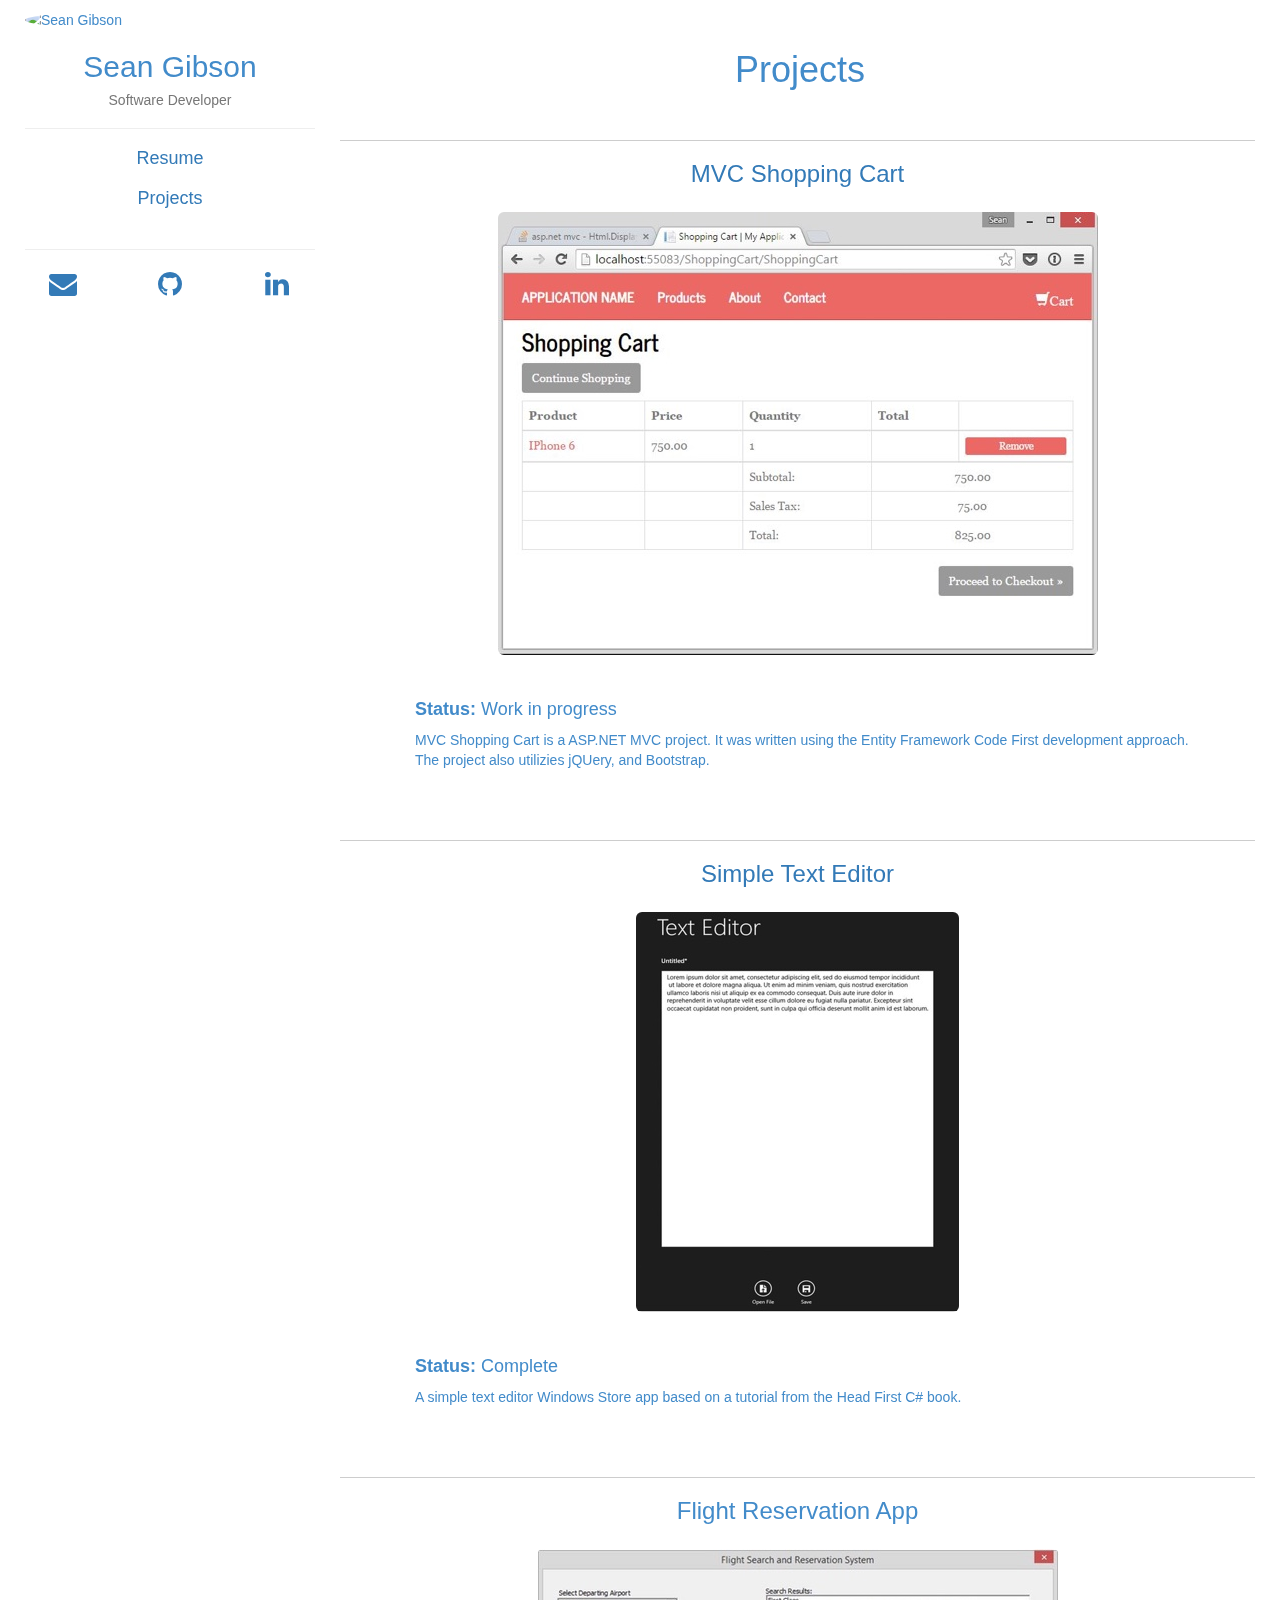
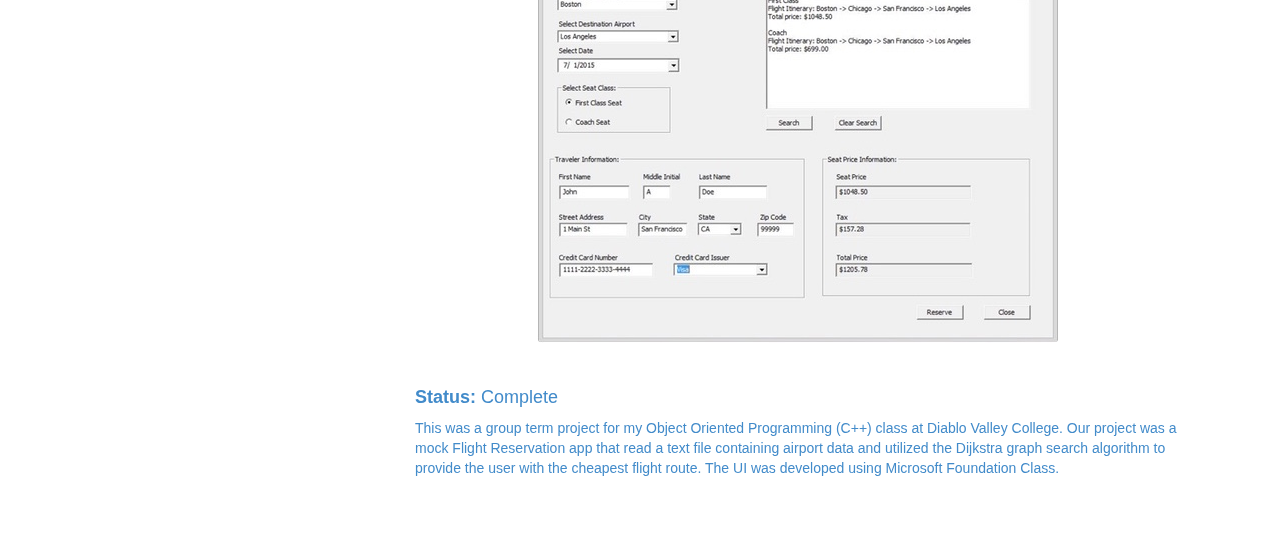
==== projects.html @ e19cd81a "init commit" ====
<!DOCTYPE html>
<html lang="en">
  <head>
    <meta charset="utf-8">
    <meta http-equiv="X-UA-Compatible" content="IE=edge">
    <meta name="viewport" content="width=device-width, initial-scale=1">
	<title>Sean Gibson | Projects</title>
	<link rel="stylesheet" href="https://maxcdn.bootstrapcdn.com/font-awesome/4.2.0/css/font-awesome.min.css">
	<link rel="stylesheet" href="https://maxcdn.bootstrapcdn.com/bootstrap/3.2.0/css/bootstrap.min.css">
	<link href="styles.css" rel="stylesheet">
	<script src="https://ajax.googleapis.com/ajax/libs/jquery/2.1.3/jquery.min.js"></script>
</head>
<body>
  <div class="container-fluid">
    <div class="row">
      <div class="col-md-3 col-sm-3 col-xs-12 affix" id="sidenav">
			<div class="profile-photo">
				<img class="img-circle center-block" src="https://en.gravatar.com/userimage/89011032/76f8d66630188f10dc478a59a2d390ef.jpg?size=200" alt="Sean Gibson">
			</div>
          <h2 class="text-center text-bolder">Sean Gibson</h2>
          <h5 class="text-center text-muted">Software Developer</h5>
          <hr>
          <div class="row sidenav-links-row">
      <div class="col-xs-6 col-sm-12 col-md-12">
				      <a href="index.html" class="sidenav-link"><h4 class="sidenav-link-text">Resume</h4></a>
			</div>
			<div class="col-xs-6 col-sm-12 col-md-12">
            	<a href="#" class="sidenav-link"><h4 class="sidenav-link-text">Projects</h4></a>
      </div>
			<!-- <div class="col-xs-4 col-sm-12 col-md-12">
            	<a href="#" class="sidenav-link"><h4 class="sidenav-link-text">About</h4></a>
			</div> -->
		 </div>
            <hr>
            <div class="row">
              <div class="col-xs-4 col-sm-4 col-md-4" id="fa-icon">
                <a href="mailto:seanandgibson@gmail.com"><i class="fa fa-envelope fa-2x icon"></i></a>
              </div>
              <div class="col-xs-4 col-sm-4 col-md-4" id="fa-icon">
                <a href="https://github.com/seanagibson"><i class="fa fa-github fa-2x icon"></i></a>
              </div>
              <div class="col-xs-4 col-sm-4 col-md-4" id="fa-icon">
                <a href="https://www.linkedin.com/in/seanagibson"><i class="fa fa-linkedin fa-2x icon"></i></a>
              </div>
            </div>
      </div>
      <div class="col-md-9 col-sm-9 col-xs-12 pull-right">
       <section class="projects-container">
         <div class="projects-title">
       	   <h1 class="text-center text-bolder">Projects</h1>
         </div>
		<div class="project-container">
			<a href="https://github.com/seanagibson/ShoppingCart-ASPMVC"><h3 class="text-center text-bolder">MVC Shopping Cart</h3></a>
			<div class="img-responsive">
        <a href="https://github.com/seanagibson/ShoppingCart-ASPMVC">
          <img class="img-rounded center-block" src="img/shopping-cart-img.jpg" alt="MVC Shopping Cart">
        </a>
      </div><!-- img-resonsive -->
			<div class="project-details">
				<h4><strong>Status:</strong> Work in progress</h4>
				<p>MVC Shopping Cart is a ASP.NET MVC project. It was written using the Entity Framework Code First development approach. The project also utilizies jQUery, and Bootstrap.</p>
			</div><!-- project details-->
		</div><!-- project-container-->
		<div class="project-container">
			<a href="https://github.com/seanagibson/TextEditor"><h3 class="text-center text-bolder">Simple Text Editor</h3></a>
			<div class="img-responsive">
        <a href="https://github.com/seanagibson/TextEditor">
          <img class="img-rounded center-block" src="img/text-editor-img.jpg" alt="Text Editor">
        </a>
			</div><!-- img-responsive -->
      <div class="project-details">
				<h4><strong>Status:</strong> Complete</h4>
				<p>A simple text editor Windows Store app based on a tutorial from the Head First C# book.</p>
			</div><!-- project details-->
		</div><!-- project-container-->
		<div class="project-container">
			<h3 class="text-center text-bolder">Flight Reservation App</h3>
			<div class="img-responsive">
        <img src="img/flightres.jpg" class="img-rounded center-block" alt="Flight Search">
			</div><!-- img-responsive -->
      <div class="project-details">
				<h4><strong>Status:</strong> Complete</h4>
				<p>This was a group term project for my Object Oriented Programming (C++) class at Diablo Valley College. Our project was a mock Flight Reservation app that read a text file containing airport data and utilized the Dijkstra graph search algorithm to provide the user with the cheapest flight route. The UI was developed using Microsoft Foundation Class.</p>
			</div><!-- project details-->
		</div><!-- project-container-->
       </section><!-- projects-container-->
    </div>
  </div>
</div>
</body>
</html>
---- styles.css ----
@media (max-width: 768px) {
    .affix {
        position: static;
    }
	.sidenav-links-row{
		text-align: center;
	}
}

body {
  background-color: #fff;
}

#sidenav{
	color: #428bca;
	margin: 10px;
}

.sidenav-link{
	text-decoration: none;
	text-align: center;
}

.sidenav-link-text{
	margin-top: 0px;
	margin-bottom: 20px;
}

#fa-icon{
	display: inline-block;
	text-align: center;
}

a:hover {
	text-decoration: none;
}

.background{
	font:'Slab';
  color: #428bca;
	padding-top: 100px;
	padding-left: 10px;
	padding-right: 10px;
}

.profile{
	padding: 10px 10px 10px 10px;
}

.profile-content{
	padding-top: 10px;
	padding-left: 15px;
}

.skills{
	padding: 10px 10px 10px 10px;
}

.programming-technologies{
	padding-top: 10px;
	padding-left: 15px;
}

.problem-solving{
	padding-top: 10px;
	padding-left: 15px;
}

.leadership{
	padding-top: 10px;
	padding-left: 15px;
}

.communication{
	padding-top: 10px;
	padding-left: 15px;
}

.education{
	padding: 10px 10px 10px 10px;
}

#education-title{
	padding-bottom: 10px;
}

#education-row{
	border-top: 1px solid #cdcdcd;
	padding-bottom: 15px;
	padding-left: 15px;
}

#education-content{
	border-right: 1px solid #cdcdcd;
}

.work-experience{
	padding: 10px 10px 10px 10px;
}

#work-title{
	padding-bottom: 10px;
}

#work-row{
	border-top: 1px solid #cdcdcd;
	padding-bottom: 15px;
	padding-left: 15px;
}

#work-content{
 	border-right: 1px solid #cdcdcd;
}

.projects-container{
  color: #428bca;
}

.projects-title{
  margin-top: 50px;
  margin-bottom: 50px;
}

.project-container{
  margin-top: 30px;
  margin-bottom: 50px;
  margin-right: 10px;
  margin-left: 5px;
  border-top: 1px solid #cdcdcd;
}

.project-details{
  padding: 10px 50px 10px 75px;
}

.img-responsive{
  margin-left: 50px;
  margin-right: 50px;
  margin-top: 25px;
  margin-bottom: 25px;
}
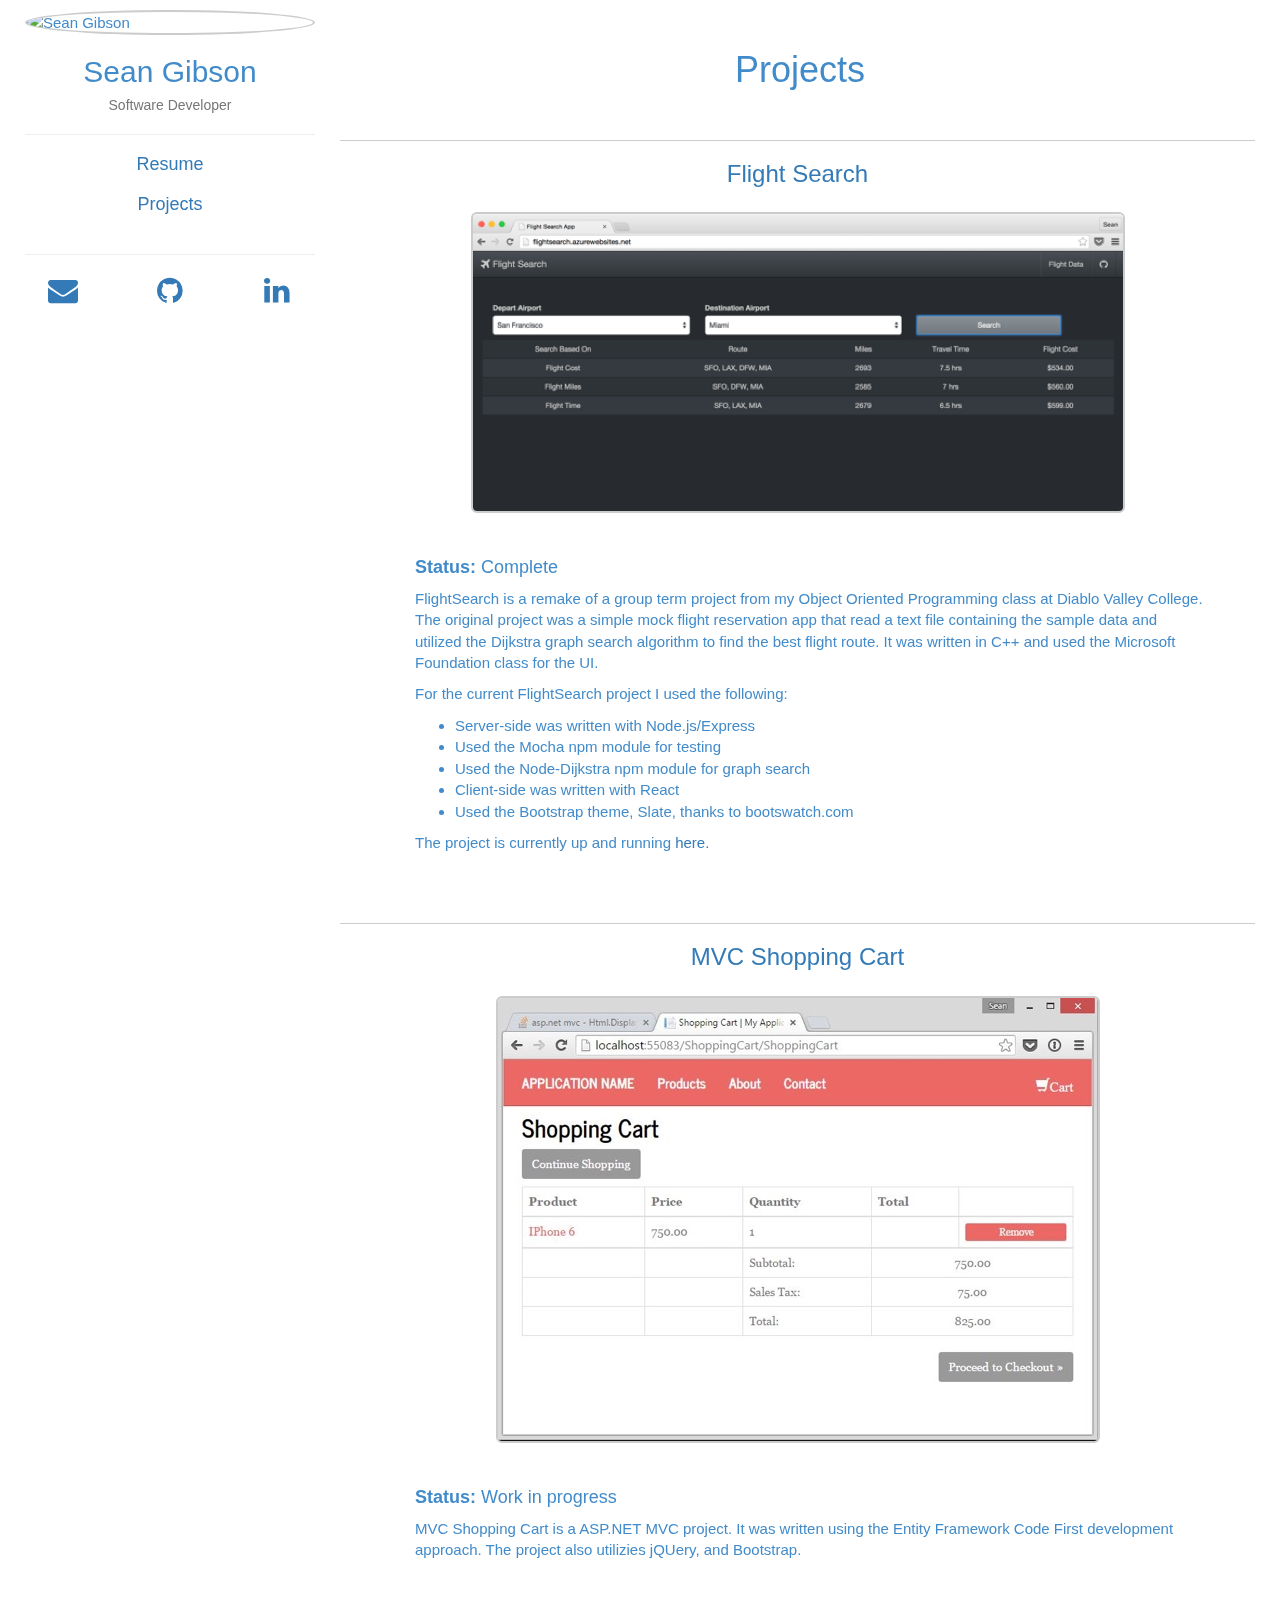
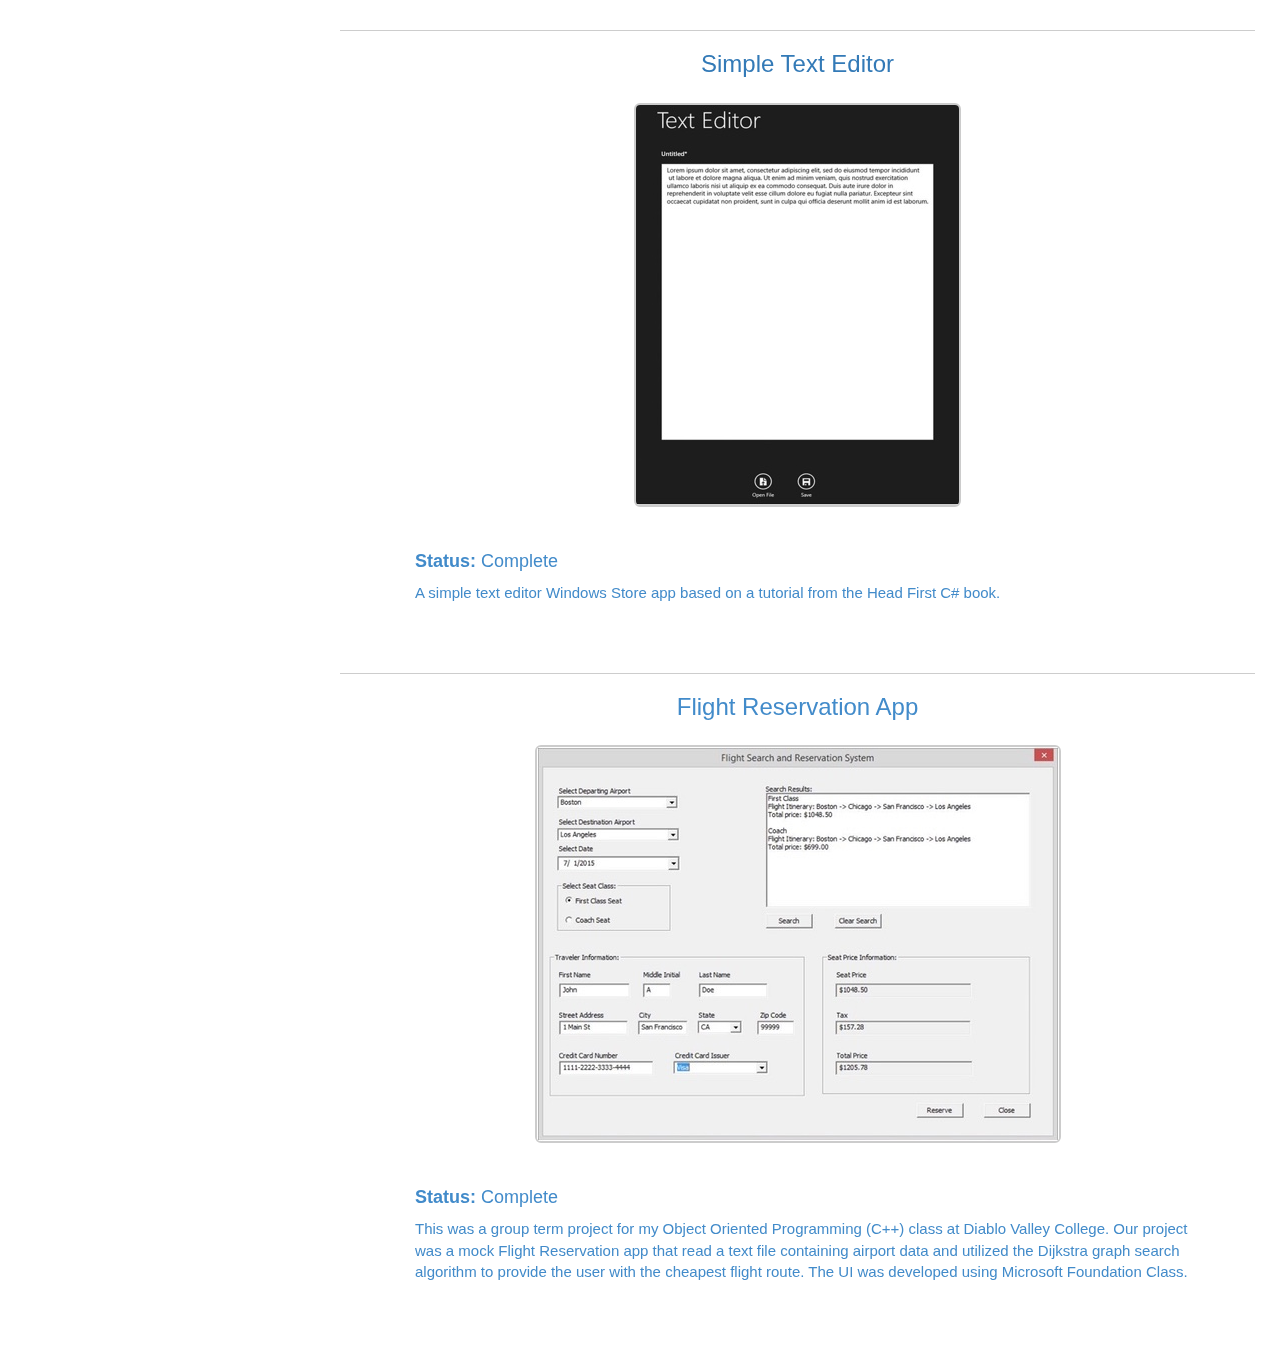
==== commit 1e0d9d30: "added flightSearch" ====
--- a/projects.html
+++ b/projects.html
@@ -49,18 +49,43 @@
          <div class="projects-title">
        	   <h1 class="text-center text-bolder">Projects</h1>
          </div>
-		<div class="project-container">
-			<a href="https://github.com/seanagibson/ShoppingCart-ASPMVC"><h3 class="text-center text-bolder">MVC Shopping Cart</h3></a>
-			<div class="img-responsive">
-        <a href="https://github.com/seanagibson/ShoppingCart-ASPMVC">
-          <img class="img-rounded center-block" src="img/shopping-cart-img.jpg" alt="MVC Shopping Cart">
-        </a>
-      </div><!-- img-resonsive -->
-			<div class="project-details">
-				<h4><strong>Status:</strong> Work in progress</h4>
-				<p>MVC Shopping Cart is a ASP.NET MVC project. It was written using the Entity Framework Code First development approach. The project also utilizies jQUery, and Bootstrap.</p>
-			</div><!-- project details-->
-		</div><!-- project-container-->
+      <div class="project-container">
+        <a href="https://github.com/seanagibson/flightSearch"><h3 class="text-center text-bolder">Flight Search</h3></a>
+        <div class="img-responsive">
+          <a href="https://github.com/seanagibson/flightSearch">
+            <img src="img/flightsearch.png" alt="Flight Search" class="img-rounded center-block" />
+          </a>
+        </div><!-- img-responsive -->
+        <div class="project-details">
+          <h4><strong>Status:</strong> Complete</h4>
+          <p>
+            FlightSearch is a remake of a group term project from my Object Oriented Programming class at Diablo Valley College. The original project was a simple mock flight reservation app that read a text file containing the sample data and utilized the Dijkstra graph search algorithm to find the best flight route. It was written in C++ and used the Microsoft Foundation class for the UI.
+          </p>
+          <p>
+            For the current FlightSearch project I used the following:
+            <ul>
+              <li>Server-side was written with Node.js/Express</li>
+              <li>Used the Mocha npm module for testing</li>
+              <li>Used the Node-Dijkstra npm module for graph search</li>
+              <li>Client-side was written with React</li>
+              <li>Used the Bootstrap theme, Slate, thanks to bootswatch.com</li>
+            </ul>
+            The project is currently up and running<a href="http://flightsearch.azurewebsites.net"> here.</a>
+          </p>
+        </div><!-- project-details -->
+      </div><!-- project-container -->
+		  <div class="project-container">
+			    <a href="https://github.com/seanagibson/ShoppingCart-ASPMVC"><h3 class="text-center text-bolder">MVC Shopping Cart</h3></a>
+			    <div class="img-responsive">
+            <a href="https://github.com/seanagibson/ShoppingCart-ASPMVC">
+            <img class="img-rounded center-block" src="img/shopping-cart-img.jpg" alt="MVC Shopping Cart">
+            </a>
+          </div><!-- img-resonsive -->
+			    <div class="project-details">
+				    <h4><strong>Status:</strong> Work in progress</h4>
+				    <p>MVC Shopping Cart is a ASP.NET MVC project. It was written using the Entity Framework Code First development approach. The project also utilizies jQUery, and Bootstrap.</p>
+			    </div><!-- project details-->
+		  </div><!-- project-container-->
 		<div class="project-container">
 			<a href="https://github.com/seanagibson/TextEditor"><h3 class="text-center text-bolder">Simple Text Editor</h3></a>
 			<div class="img-responsive">
--- a/styles.css
+++ b/styles.css
@@ -8,7 +8,7 @@
 }
 
 body {
-  background-color: #fff;
+  font-size: 1.5rem;
 }
 
 #sidenav{
@@ -45,6 +45,10 @@
 
 .profile{
 	padding: 10px 10px 10px 10px;
+}
+
+img{
+  border: 2px solid #ccc;
 }
 
 .profile-content{
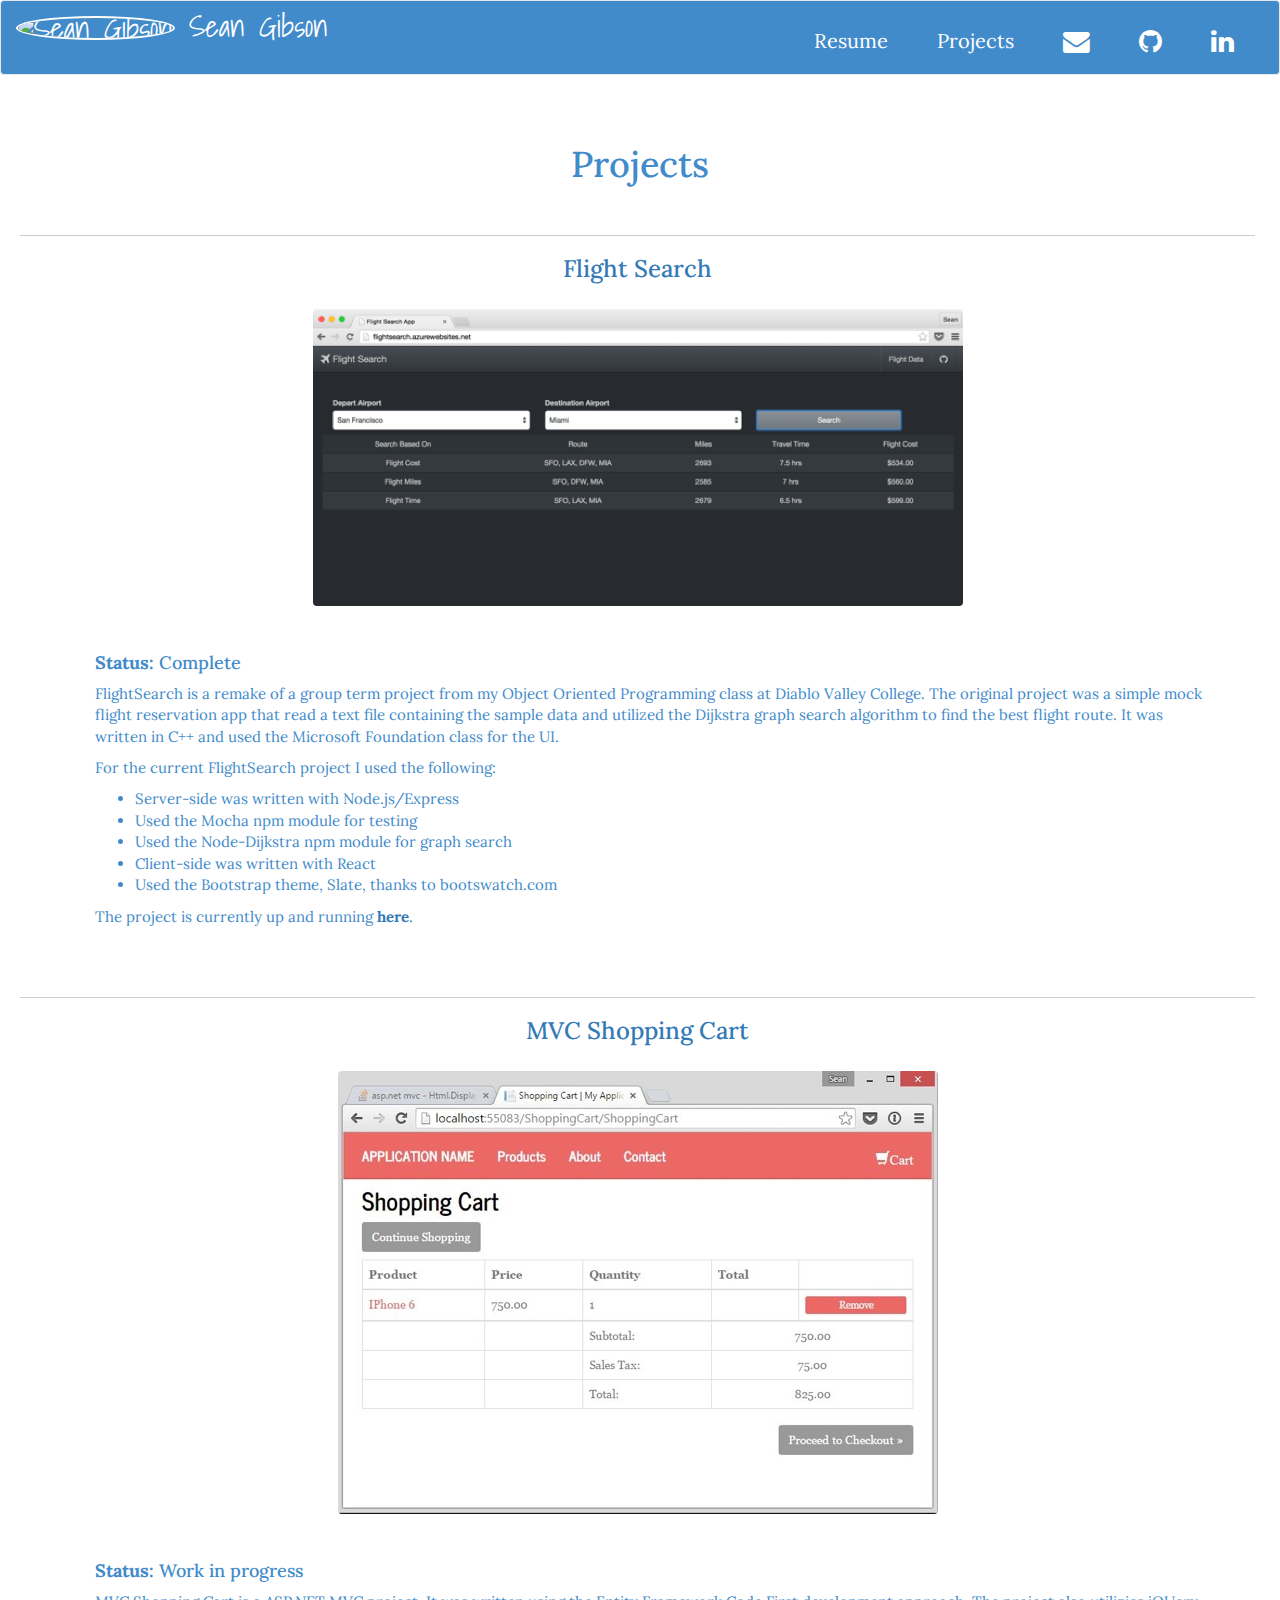
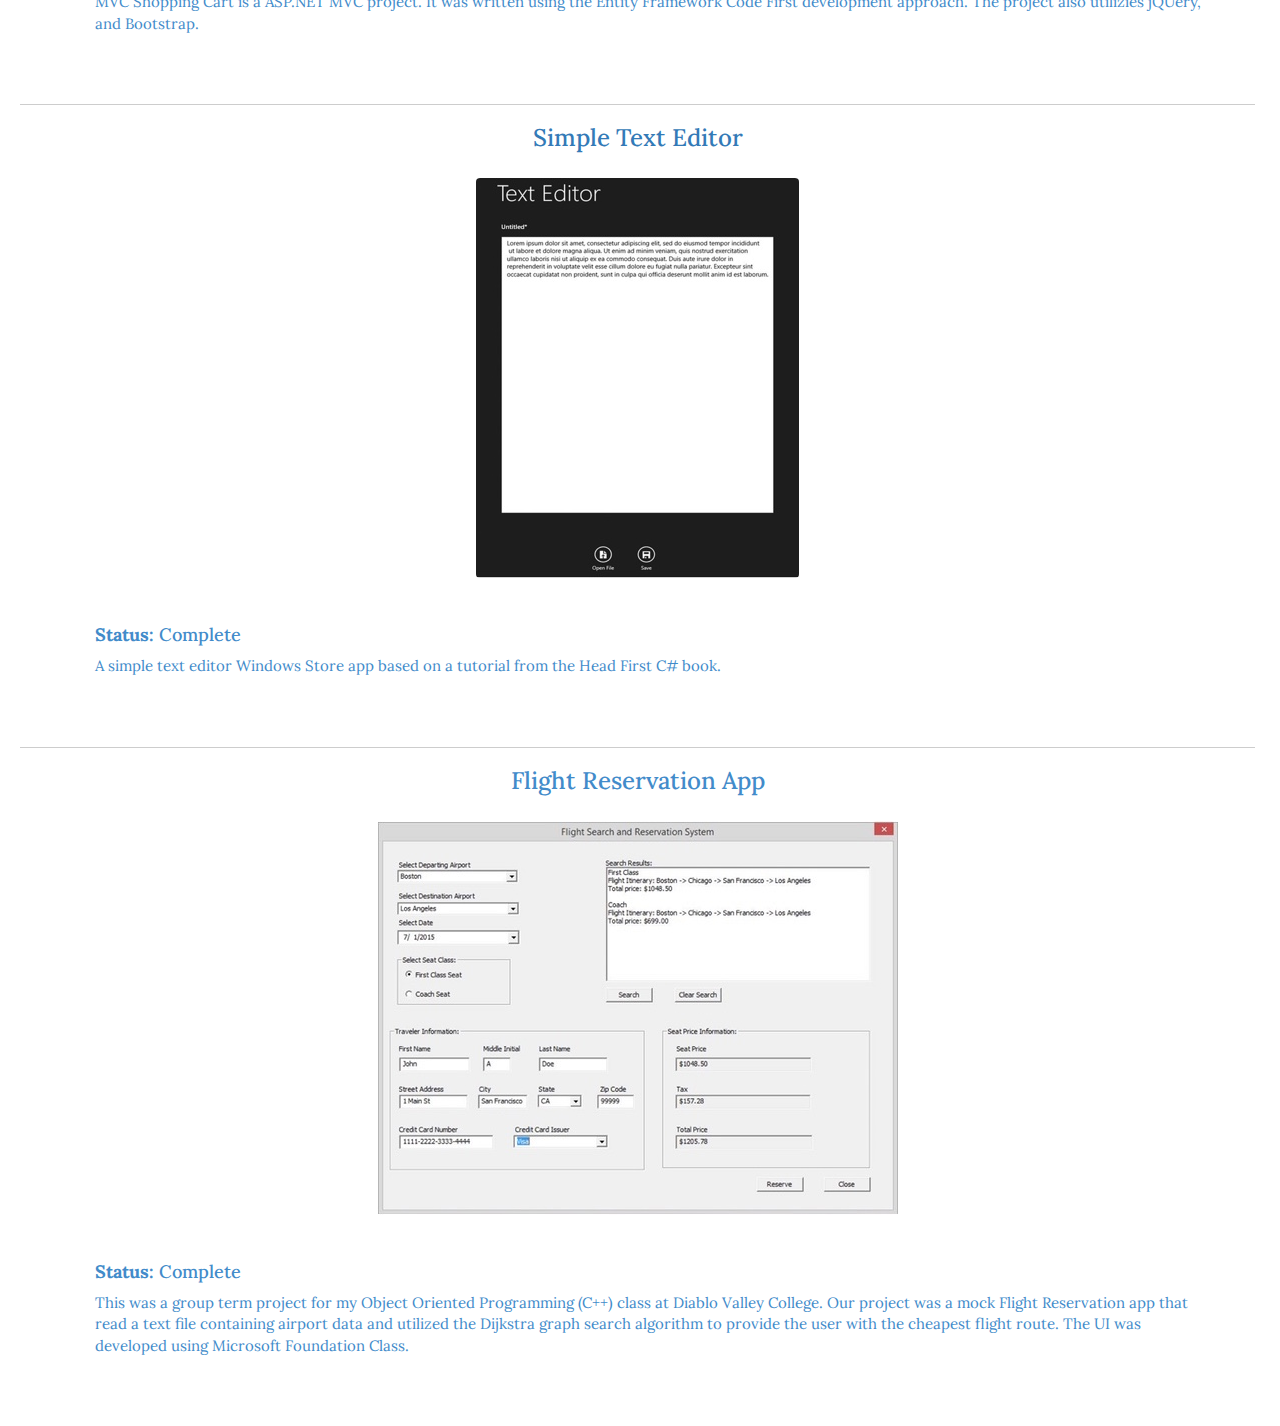
==== commit 2a84bdde: "added navbar" ====
--- a/projects.html
+++ b/projects.html
@@ -5,46 +5,38 @@
     <meta http-equiv="X-UA-Compatible" content="IE=edge">
     <meta name="viewport" content="width=device-width, initial-scale=1">
 	<title>Sean Gibson | Projects</title>
+  <script src="https://ajax.googleapis.com/ajax/libs/jquery/1.11.3/jquery.min.js"></script>
 	<link rel="stylesheet" href="https://maxcdn.bootstrapcdn.com/font-awesome/4.2.0/css/font-awesome.min.css">
-	<link rel="stylesheet" href="https://maxcdn.bootstrapcdn.com/bootstrap/3.2.0/css/bootstrap.min.css">
+	<link rel="stylesheet" href="https://maxcdn.bootstrapcdn.com/bootstrap/3.3.5/css/bootstrap.min.css">
+  <script src="https://maxcdn.bootstrapcdn.com/bootstrap/3.3.5/js/bootstrap.min.js"></script>
 	<link href="styles.css" rel="stylesheet">
-	<script src="https://ajax.googleapis.com/ajax/libs/jquery/2.1.3/jquery.min.js"></script>
 </head>
 <body>
-  <div class="container-fluid">
-    <div class="row">
-      <div class="col-md-3 col-sm-3 col-xs-12 affix" id="sidenav">
-			<div class="profile-photo">
-				<img class="img-circle center-block" src="https://en.gravatar.com/userimage/89011032/76f8d66630188f10dc478a59a2d390ef.jpg?size=200" alt="Sean Gibson">
-			</div>
-          <h2 class="text-center text-bolder">Sean Gibson</h2>
-          <h5 class="text-center text-muted">Software Developer</h5>
-          <hr>
-          <div class="row sidenav-links-row">
-      <div class="col-xs-6 col-sm-12 col-md-12">
-				      <a href="index.html" class="sidenav-link"><h4 class="sidenav-link-text">Resume</h4></a>
-			</div>
-			<div class="col-xs-6 col-sm-12 col-md-12">
-            	<a href="#" class="sidenav-link"><h4 class="sidenav-link-text">Projects</h4></a>
+    <nav class="navbar navbar-default">
+      <div class="container-fluid">
+          <div class="navbar-header">
+          <button type="button" class="navbar-toggle collapsed" data-toggle="collapse" data-target="#navbar" aria-expanded="false" aria-controls="navbar">
+            <span class="sr-only">Toggle navigation</span>
+            <span class="icon-bar"></span>
+            <span class="icon-bar"></span>
+            <span class="icon-bar"></span>
+          </button>
+            <a href="#" class="navbar-brand" title="Sean Gibson">
+              <span><img class="img-circle" id="navbar-img" src="https://en.gravatar.com/userimage/89011032/76f8d66630188f10dc478a59a2d390ef.jpeg" alt="Sean Gibson" /></span> Sean Gibson
+            </a>
+          </div>
+      <div class="navbar-collapse collapse" id="navbar">
+        <ul class="nav navbar-nav navbar-right">
+          <li class="nav navbar-nav"><a href="index.html">Resume</a></li>
+          <li><a href="#">Projects</a></li>
+          <li class="nav navbar-nav"><a href="mailto:seanandgibson@gmail.com"><i class="fa fa-envelope fa-lg icon"></i></a></li>
+          <li class="nav navbar-nav"><a href="https://github.com/seanagibson"><i class="fa fa-github fa-lg icon"></i></a></li>
+          <li class="nav navbar-nav"><a href="https://www.linkedin.com/in/seanagibson"><i class="fa fa-linkedin fa-lg icon"></i></a></li>
+        </ul>
       </div>
-			<!-- <div class="col-xs-4 col-sm-12 col-md-12">
-            	<a href="#" class="sidenav-link"><h4 class="sidenav-link-text">About</h4></a>
-			</div> -->
-		 </div>
-            <hr>
-            <div class="row">
-              <div class="col-xs-4 col-sm-4 col-md-4" id="fa-icon">
-                <a href="mailto:seanandgibson@gmail.com"><i class="fa fa-envelope fa-2x icon"></i></a>
-              </div>
-              <div class="col-xs-4 col-sm-4 col-md-4" id="fa-icon">
-                <a href="https://github.com/seanagibson"><i class="fa fa-github fa-2x icon"></i></a>
-              </div>
-              <div class="col-xs-4 col-sm-4 col-md-4" id="fa-icon">
-                <a href="https://www.linkedin.com/in/seanagibson"><i class="fa fa-linkedin fa-2x icon"></i></a>
-              </div>
-            </div>
-      </div>
-      <div class="col-md-9 col-sm-9 col-xs-12 pull-right">
+    </div>
+  </nav>
+      <div class="container-fluid">
        <section class="projects-container">
          <div class="projects-title">
        	   <h1 class="text-center text-bolder">Projects</h1>
@@ -70,7 +62,7 @@
               <li>Client-side was written with React</li>
               <li>Used the Bootstrap theme, Slate, thanks to bootswatch.com</li>
             </ul>
-            The project is currently up and running<a href="http://flightsearch.azurewebsites.net"> here.</a>
+            The project is currently up and running<a href="http://flightsearch.azurewebsites.net"><strong> here</strong>.</a>
           </p>
         </div><!-- project-details -->
       </div><!-- project-container -->
@@ -108,9 +100,9 @@
 				<p>This was a group term project for my Object Oriented Programming (C++) class at Diablo Valley College. Our project was a mock Flight Reservation app that read a text file containing airport data and utilized the Dijkstra graph search algorithm to provide the user with the cheapest flight route. The UI was developed using Microsoft Foundation Class.</p>
 			</div><!-- project details-->
 		</div><!-- project-container-->
-       </section><!-- projects-container-->
-    </div>
-  </div>
+  </section><!-- projects-container-->
 </div>
+  <link href='https://fonts.googleapis.com/css?family=Shadows+Into+Light' rel='stylesheet' type='text/css'>
+  <link href='https://fonts.googleapis.com/css?family=Lora' rel='stylesheet' type='text/css'>
 </body>
 </html>
--- a/styles.css
+++ b/styles.css
@@ -1,29 +1,72 @@
-@media (max-width: 768px) {
-    .affix {
-        position: static;
-    }
-	.sidenav-links-row{
-		text-align: center;
-	}
+@media (min-width: 768px) {
+  .navbar-nav > li{
+    padding-top: 15px;
+    padding-right: 15px;
+    display: inline-block;
+  }
+}
+
+@media (min-width: 500px){
+  .img-responsive{
+    margin-left: 5px;
+    margin-right: 5px;
+    margin-top: 10px;
+    margin-bottom: 10px;
+  }
 }
 
 body {
   font-size: 1.5rem;
+  font-family: 'Lora', serif;
 }
 
-#sidenav{
-	color: #428bca;
-	margin: 10px;
+nav {
+  width: 100%;
 }
 
-.sidenav-link{
-	text-decoration: none;
-	text-align: center;
+.navbar-default{
+  background-color: #428bca;
 }
 
-.sidenav-link-text{
-	margin-top: 0px;
-	margin-bottom: 20px;
+.navbar{
+  min-height: 75px;
+}
+
+.navbar-default .navbar-nav > li > a{
+  color: #fff;
+  font-family: 'Lora', serif;
+  font-size: 2rem;
+}
+
+.navbar-default .navbar-brand {
+  color: #fff;
+  font-family: 'Shadows Into Light', cursive;
+  font-size: 3rem;
+}
+
+.navbar-default .navbar-toggle .icon-bar{
+  background-color: #fff;
+}
+
+.navbar-toggle{
+  margin-top: 25px;
+}
+
+.navbar-nav{
+  text-align: center;
+}
+
+.navbar-header{
+  padding-bottom: 5px;
+}
+
+#navbar-img{
+  height: 50px;
+  width: auto;
+}
+
+.navbar-nav > li{
+  float: none;
 }
 
 #fa-icon{
@@ -36,9 +79,8 @@
 }
 
 .background{
-	font:'Slab';
   color: #428bca;
-	padding-top: 100px;
+	padding-top: 25px;
 	padding-left: 10px;
 	padding-right: 10px;
 }
@@ -48,7 +90,7 @@
 }
 
 img{
-  border: 2px solid #ccc;
+  border: 2px solid #fff; /* changed from #ccc*/
 }
 
 .profile-content{
@@ -98,6 +140,10 @@
 	border-right: 1px solid #cdcdcd;
 }
 
+#education-dates{
+  padding-top: 15px;
+}
+
 .work-experience{
 	padding: 10px 10px 10px 10px;
 }
@@ -114,6 +160,10 @@
 
 #work-content{
  	border-right: 1px solid #cdcdcd;
+}
+
+#work-dates{
+  padding-top: 10px;
 }
 
 .projects-container{
@@ -138,8 +188,8 @@
 }
 
 .img-responsive{
-  margin-left: 50px;
-  margin-right: 50px;
+  margin-left: 5px;
+  margin-right: 5px;
   margin-top: 25px;
   margin-bottom: 25px;
 }
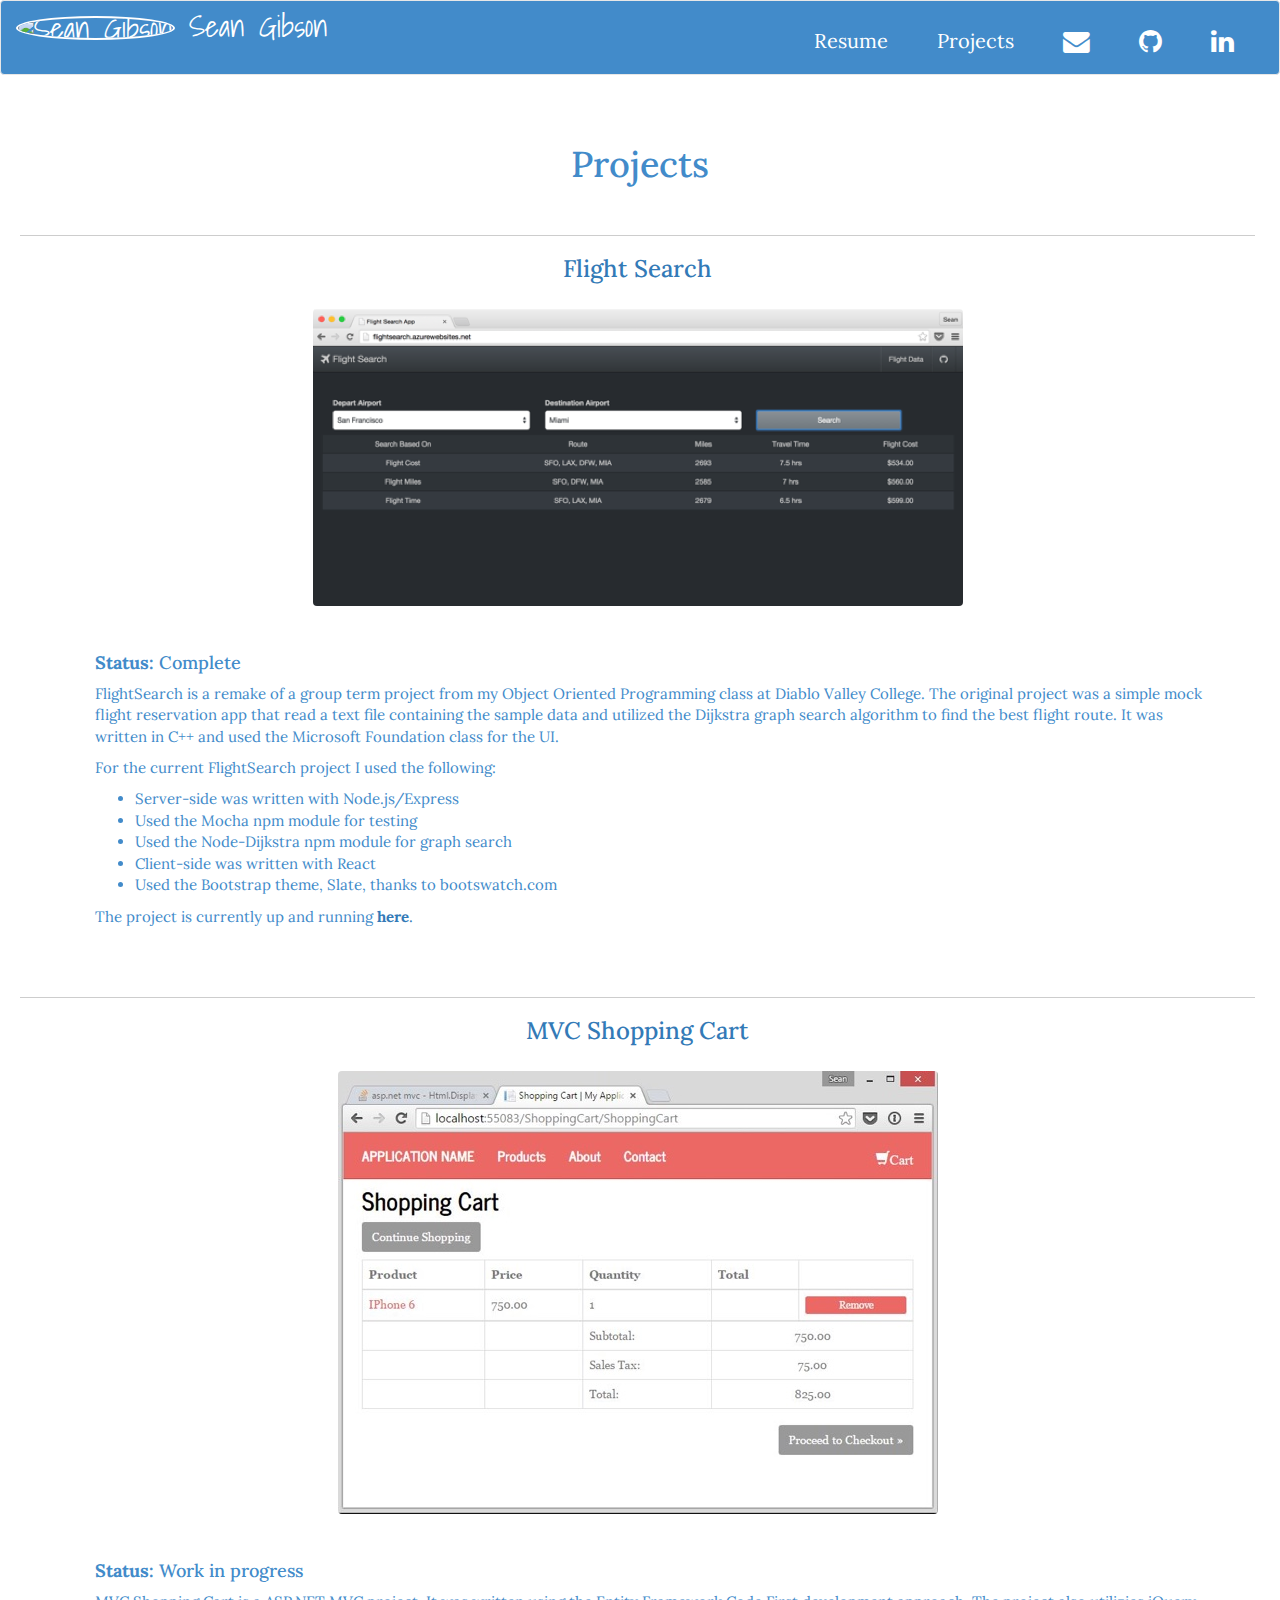
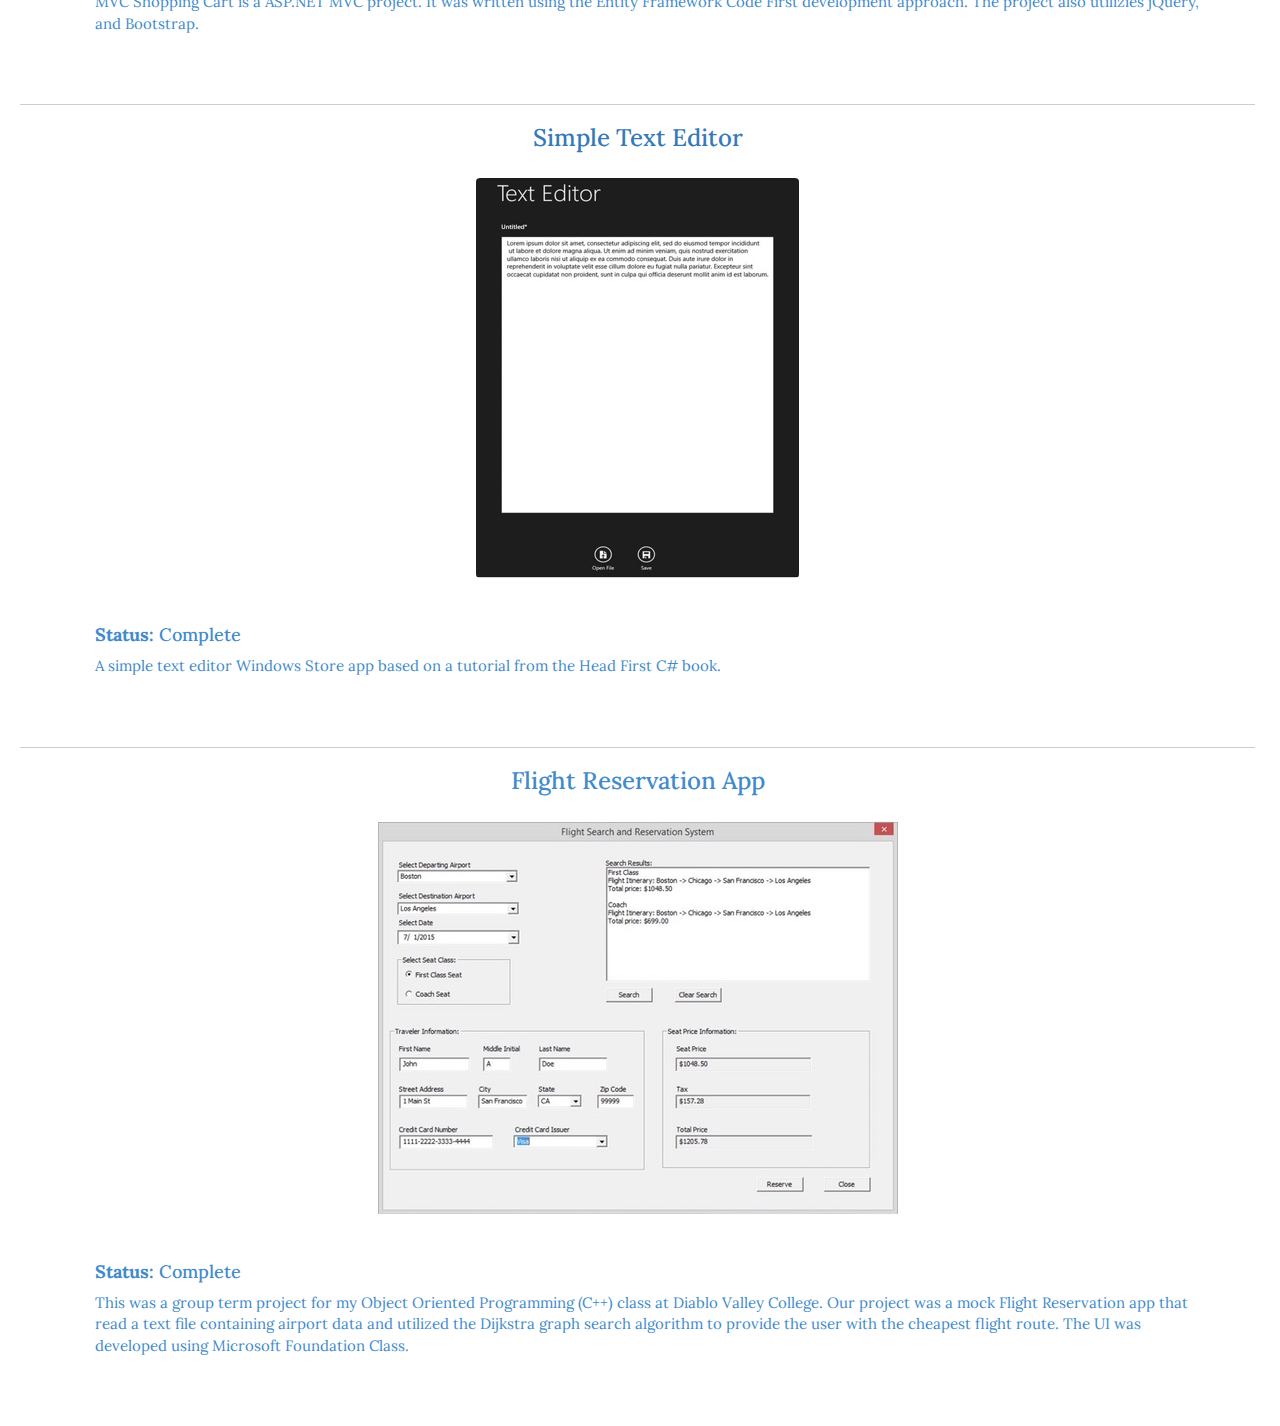
==== commit 079dda42: "Fixed typo" ====
--- a/projects.html
+++ b/projects.html
@@ -75,7 +75,7 @@
           </div><!-- img-resonsive -->
 			    <div class="project-details">
 				    <h4><strong>Status:</strong> Work in progress</h4>
-				    <p>MVC Shopping Cart is a ASP.NET MVC project. It was written using the Entity Framework Code First development approach. The project also utilizies jQUery, and Bootstrap.</p>
+				    <p>MVC Shopping Cart is a ASP.NET MVC project. It was written using the Entity Framework Code First development approach. The project also utilizies jQuery, and Bootstrap.</p>
 			    </div><!-- project details-->
 		  </div><!-- project-container-->
 		<div class="project-container">
